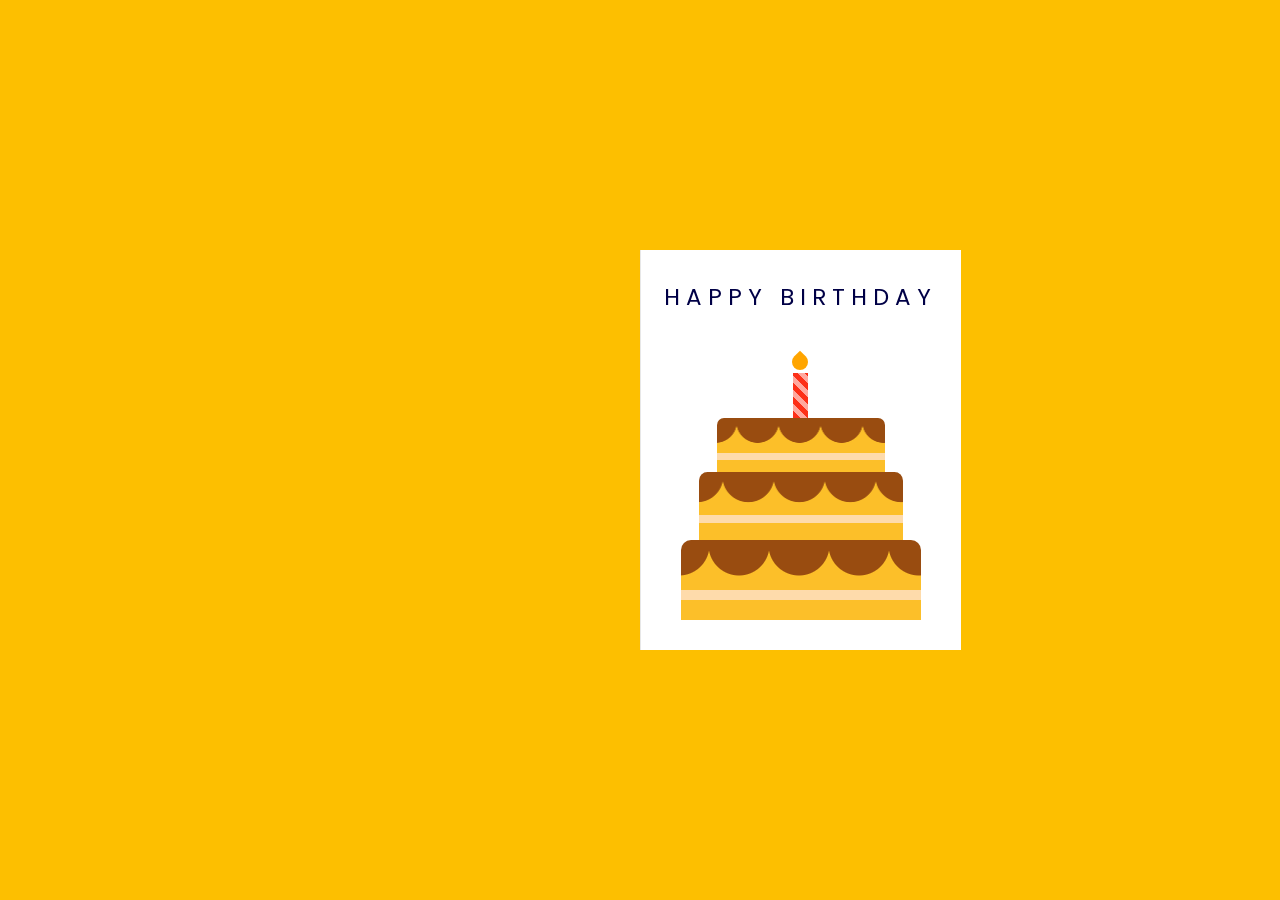
==== index.html @ 7badda77 "first commit" ====
<!DOCTYPE html>
<html lang="en">
  <head>
    <meta name="viewport" content="width=device-width, initial-scale=1.0" />
    <title>Birthday Card</title>
    <!-- Google Font-->
    <link
      href="https://fonts.googleapis.com/css2?family=Poppins&display=swap"
      rel="stylesheet"
    />
    <!-- Stylesheet -->
    <link rel="stylesheet" href="style.css" />
  </head>
  <body>
    <div class="card">
      <div class="outside">
        <div class="front">
          <p>Happy Birthday</p>
          <div class="cake">
            <div class="top-layer"></div>
            <div class="middle-layer"></div>
            <div class="bottom-layer"></div>
            <div class="candle"></div>
          </div>
        </div>
        <div class="back"></div>
      </div>
      <div class="inside">
        <p>Wishing you a very happy birthday filled with love and laughter</p>
        <h1>&#127873;</h1>
      </div>
    </div>
  </body>
</html>
---- style.css ----
* {
    padding: 0;
    margin: 0;
    box-sizing: border-box;
    font-family: "Poppins", sans-serif;
  }
  body {
    background-color: #fdbf00;
  }
  .card {
    width: 640px;
    height: 400px;
    position: absolute;
    margin: auto;
    left: 0;
    right: 0;
    top: 0;
    bottom: 0;
    -webkit-perspective: 1200px;
    perspective: 1200px;
    transition: 1s;
  }
  .card:hover {
    transform: rotate(-5deg);
  }
  .card:hover .outside {
    transform: rotateY(-130deg);
  }
  .outside,
  .inside {
    height: 100%;
    width: 50%;
    position: absolute;
    left: 50.1%;
  }
  .inside {
    background: linear-gradient(to right, #e7e7e7, #ffffff 30%);
    line-height: 3;
    padding: 0 20px;
    text-align: center;
    display: flex;
    flex-direction: column;
    justify-content: space-around;
    align-items: center;
    left: 50%;
  }
  .outside {
    -webkit-transform-style: preserve-3d;
    transform-style: preserve-3d;
    z-index: 1;
    transform-origin: left;
    transition: 2s;
    cursor: pointer;
  }
  .front,
  .back {
    height: 100%;
    width: 100%;
    position: absolute;
    -webkit-backface-visibility: hidden;
    backface-visibility: hidden;
    transform: rotateX(0deg);
  }
  .front {
    background-color: #ffffff;
  }
  .back {
    transform: rotateY(180deg);
    background: linear-gradient(to left, #e7e7e7, #ffffff 30%);
  }
  .cake {
    width: 100%;
    position: absolute;
    bottom: 30px;
  }
  .top-layer,
  .middle-layer,
  .bottom-layer {
    height: 80px;
    width: 240px;
    background-repeat: repeat;
    background-size: 60px 100px;
    background-position: 28px 0;
    background-image: linear-gradient(
        transparent 50px,
        #fedbab 50px,
        #fedbab 60px,
        transparent 60px
      ),
      radial-gradient(circle at 30px 5px, #994c10 30px, #fcbf29 31px);
    border-radius: 10px 10px 0 0;
    position: relative;
    margin: auto;
  }
  .middle-layer {
    transform: scale(0.85);
    top: 6px;
  }
  .top-layer {
    transform: scale(0.7);
    top: 26px;
  }
  .candle {
    height: 45px;
    width: 15px;
    background: repeating-linear-gradient(
      45deg,
      #fd3018 0,
      #fd3018 5px,
      #ffa89e 5px,
      #ffa89e 10px
    );
    position: absolute;
    margin: auto;
    left: 0;
    right: 0;
    bottom: 202px;
  }
  .candle:before {
    content: "";
    position: absolute;
    height: 16px;
    width: 16px;
    background-color: #ffa500;
    border-radius: 0 50% 50% 50%;
    bottom: 48px;
    transform: rotate(45deg);
    left: -1px;
  }
  .outside p {
    font-size: 23px;
    text-transform: uppercase;
    margin-top: 30px;
    text-align: center;
    letter-spacing: 6px;
    color: #000046;
  }
  .inside h1 {
    font-size: 120px;
    line-height: 120px;
  }
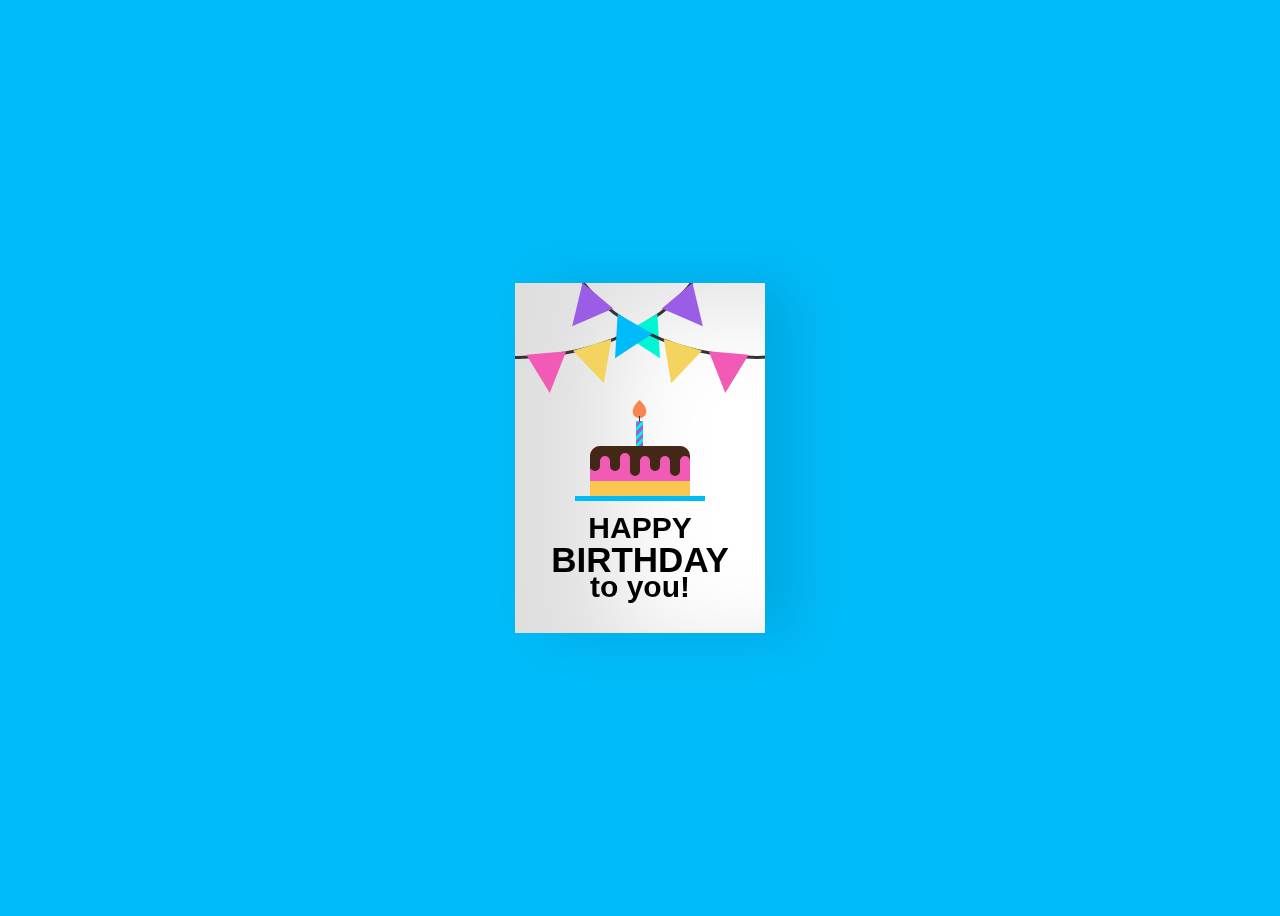
==== commit 75811e36: "update" ====
--- a/index.html
+++ b/index.html
@@ -1,34 +1,46 @@
 <!DOCTYPE html>
 <html lang="en">
-  <head>
-    <meta name="viewport" content="width=device-width, initial-scale=1.0" />
-    <title>Birthday Card</title>
-    <!-- Google Font-->
-    <link
-      href="https://fonts.googleapis.com/css2?family=Poppins&display=swap"
-      rel="stylesheet"
-    />
-    <!-- Stylesheet -->
-    <link rel="stylesheet" href="style.css" />
-  </head>
-  <body>
-    <div class="card">
-      <div class="outside">
-        <div class="front">
-          <p>Happy Birthday</p>
-          <div class="cake">
-            <div class="top-layer"></div>
-            <div class="middle-layer"></div>
-            <div class="bottom-layer"></div>
-            <div class="candle"></div>
+<head>
+    <meta charset="UTF-8">
+    <meta http-equiv="X-UA-Compatible" content="IE=edge">
+    <meta name="viewport" content="width=device-width, initial-scale=1.0">
+    <title>HPBD</title>
+  <link rel="stylesheet" href="style5.css" />
+</head>
+<body>
+    <div class="birthdayCard">
+        <div class="cardFront">
+          <div class="front-text">
+          <h3 class="happy">HAPPY</h3>
+          <h2 class="bday">BIRTHDAY</h2> 
+          <h3 class="toyou">to you!</h3>  
+          </div>
+          <div class="wrap-deco">
+        <div class="decorations"></div>
+        <div class="decorationsTwo"></div>
+          </div> 
+            <div class="wrap-decoTwo">
+        <div class="decorations"></div>
+        <div class="decorationsThree"></div>
+          </div>
+          <div class="plate">
+            <div class="cake"></div>
+            <div class="flame"></div>
           </div>
         </div>
-        <div class="back"></div>
-      </div>
-      <div class="inside">
-        <p>Wishing you a very happy birthday filled with love and laughter</p>
-        <h1>&#127873;</h1>
-      </div>
-    </div>
-  </body>
-</html>
+          
+          <div class="cardInside">
+             <div class="inside-text">
+          <h3 class="happy">HAPPY</h3>
+          <h2 class="bday">BIRTHDAY</h2> 
+          <h3 class="toyou">to you!</h3>  
+          </div>
+            <div class="wishes">
+            <p>Dear Friend,</p>
+            <p>Happy birthday!! I hope your day is filled with lots of love and laughter! May all of your birthday wishes come true.</p>
+            <!-- <p class="name">xxx</p> -->
+            </div>
+          </div>
+        </div>
+</body>
+</html>--- a/style5.css
+++ b/style5.css
@@ -0,0 +1,240 @@
+body {
+    display: flex;
+    align-items: center;
+    justify-content: center;
+    height:100vh;
+    background-color: #00bbf9;
+    font-family: 'Open Sans', sans-serif;
+  }
+  
+  .birthdayCard {
+    position: relative;
+    width: 250px;
+    height:350px;
+    cursor: pointer;
+    transform-style: preserve-3d;
+    transform: perspective(2500px);
+    transition: 4s;
+  }
+  
+  .birthdayCard:hover {
+    transform: perspective(2500px) rotate(5deg);
+    box-shadow: inset 100px 20px 100px rgba(0,0,0,.15), 0 10px 100px rgba(0,0,0,0.3);
+  }
+  
+  .birthdayCard:hover .cardFront {
+    transform: rotateY(-160deg); 
+  }
+  
+  .birthdayCard:hover .front-text {
+    display: none;
+  }
+  
+  .birthdayCard:hover .wrap-deco {
+    display: none;
+  }
+  
+  .birthdayCard:hover .wrap-decoTwo {
+    display: none;
+  }
+  
+  .birthdayCard:hover .plate {
+    display: none;
+  }
+  
+  .cardFront {
+    position: relative;
+    background-color: #fff;
+    width: 250px;
+    height:350px;
+    overflow: hidden;
+    transform-origin: left;
+    box-shadow: inset 100px 20px 100px rgba(0,0,0,.13), 30px 0 50px rgba(0,0,0,0.1);
+    transition: .4s;
+  }
+  
+  .happy, .toyou {
+    position: relative;
+    /* font-family: didot; */
+    text-align: center;
+    backface-visibility: hidden;
+    font-size: 30px; 
+  }
+  
+  .happy {
+    top:198px;
+  }
+  
+  .toyou {
+    top:123px;
+  }
+  
+  .bday {
+    position: relative;
+    /* font-family: arial; */
+    font-size: 35px;
+    text-align: center;
+    top:163px;
+  }
+  
+  .wrap-deco {
+    position: absolute;
+    top:-230px;
+    left:-200px;
+  }
+  
+  .decorations {
+    position: absolute;
+    width: 400px;
+    height: 300px;
+    border: 3px solid #333;
+    border-radius: 50%;
+  }
+  
+  .decorations:before, .decorations:after, .decorationsTwo:before, .decorationsTwo:after, .decorationsThree:before, .decorationsThree:after {
+    content:"";
+    position: absolute;
+    border-left: 20px solid transparent;
+    border-right: 20px solid transparent;
+    width:0;
+    height:0;
+  }
+  
+  .decorations:before {
+    border-top: 40px solid #f15bb5;
+    top:297px;
+    left:210px;
+    transform: rotate(-5deg);
+  }
+  
+  .decorations:after{
+    border-top: 40px solid #f4d35e;
+    top:288px;
+    left:260px;
+    transform: rotate(-17deg);
+  }
+  
+  .decorationsTwo:before {
+    border-top: 40px solid #00f5d4;
+    top:268px;
+    left:315px;
+    transform: rotate(-30deg);
+  }
+  
+  .decorationsTwo:after, .decorationsThree:after {
+    border-top: 40px solid #9b5de5;
+    top:238px;
+    left:355px;
+    transform: rotate(-40deg);
+  }
+  
+  .wrap-decoTwo {
+    transform: scaleX(-1);
+    position: absolute;
+    top:-230px;
+    left:445px; 
+  }
+  
+  .decorationsThree:before {
+    border-top: 40px solid #00bbf9;
+    top:268px;
+    left:315px;
+    transform: rotate(-30deg);
+  }
+  
+  .plate {
+    position: absolute;
+    width: 130px;
+    height: 5px;
+    background-color: #00bbf9;
+    left:60px;
+    top:213px;
+  }
+  
+  .cake {
+    position: absolute;
+    overflow: hidden;
+    width:100px;
+    height: 50px;
+    background-color: #f15bb5;
+    border-radius: 10px 10px 0 0;
+    top:-50px;
+    left:15px;
+    box-shadow: inset 0 -15px #f9c74f, inset 0 15px #432818;
+  }
+  
+  .cake:before {
+    content:"";
+    position: absolute;
+    background-color: #432818;
+    width:10px;
+    height:20px;
+    top:5px;
+    border-radius:20px;
+    box-shadow: 10px 5px #f15bb5, 20px 0px #432818, 30px 2px #f15bb5, 40px 5px #432818, 50px 5px #f15bb5, 60px 0px #432818, 70px 5px #f15bb5, 80px 5px #432818, 90px 5px #f15bb5;
+  }
+  
+  .plate:before {
+    content:"";
+    position: absolute;
+    background: repeating-linear-gradient(-45deg, #9b5de5, #9b5de5 3px, #00f5d4 3px, #00f5d4 6px);
+    width:7px;
+    height: 25px;
+    top:-75px;
+    left:61px;
+  }
+  
+  .plate:after {
+    content:"";
+    position: absolute;
+    width:1px;
+    height: 5px;
+    background-color: #333;
+    top:-80px;
+    left:64px;
+  }
+  
+  
+  .flame {
+    position: absolute;
+    background-color: #fb5607;
+    border-radius: 80% 0 55% 50% / 55% 0 80% 50%;
+    transform: rotate(-45deg);
+    width:15px;
+    height:15px;
+    opacity:0.7;
+    top:-93px;
+    left:57px;
+  }
+  
+  .cardInside {
+    position: absolute;
+    background-color: #fff;
+    width: 250px;
+    height:350px;
+    z-index:-1;
+    left:0;
+    top:0;
+    box-shadow: inset 100px 20px 100px rgba(0,0,0,0.2);
+  }
+  
+  .inside-text {
+    position: relative;
+    top:-160px;
+    transform: scale(0.7);
+  }
+  
+  .wishes {
+    position: relative;
+    top:-100px;
+    margin: 25px;
+  }
+  
+  p {
+    /* font-family: 'Brush Script MT', cursive; */
+    color: #333;
+  }
+  
+  .name {
+    margin-left:150px;
+  }
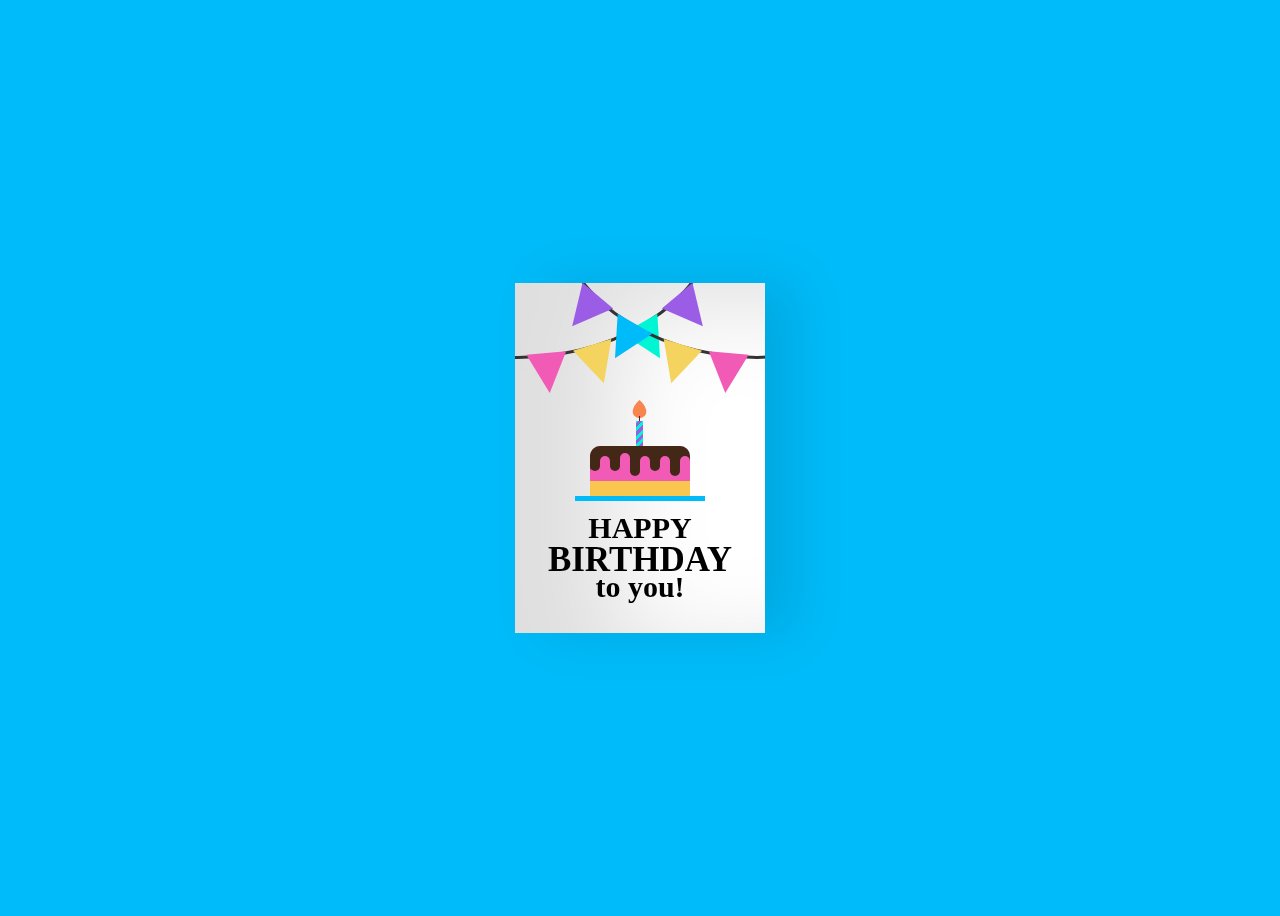
==== commit 93cdaa47: "up" ====
--- a/index.html
+++ b/index.html
@@ -5,6 +5,7 @@
     <meta http-equiv="X-UA-Compatible" content="IE=edge">
     <meta name="viewport" content="width=device-width, initial-scale=1.0">
     <title>HPBD</title>
+    <link rel="shortcut icon" type="image/x-icon" href="favicon.png">
   <link rel="stylesheet" href="style5.css" />
 </head>
 <body>
@@ -36,8 +37,8 @@
           <h3 class="toyou">to you!</h3>  
           </div>
             <div class="wishes">
-            <p>Dear Friend,</p>
-            <p>Happy birthday!! I hope your day is filled with lots of love and laughter! May all of your birthday wishes come true.</p>
+            <p>Hi Quyên,</p>
+            <p style="text-align: justify;">Chúc Quyên tuổi mới hạnh phúc, may mắn, mọi sự như ý & thành đạt nhé 😍</p>
             <!-- <p class="name">xxx</p> -->
             </div>
           </div>
--- a/style5.css
+++ b/style5.css
@@ -56,6 +56,7 @@
   .happy, .toyou {
     position: relative;
     /* font-family: didot; */
+    font-family:cursive;
     text-align: center;
     backface-visibility: hidden;
     font-size: 30px; 
@@ -72,6 +73,7 @@
   .bday {
     position: relative;
     /* font-family: arial; */
+    font-family:cursive;
     font-size: 35px;
     text-align: center;
     top:163px;
@@ -232,6 +234,7 @@
   
   p {
     /* font-family: 'Brush Script MT', cursive; */
+    font-family:cursive;
     color: #333;
   }
   
